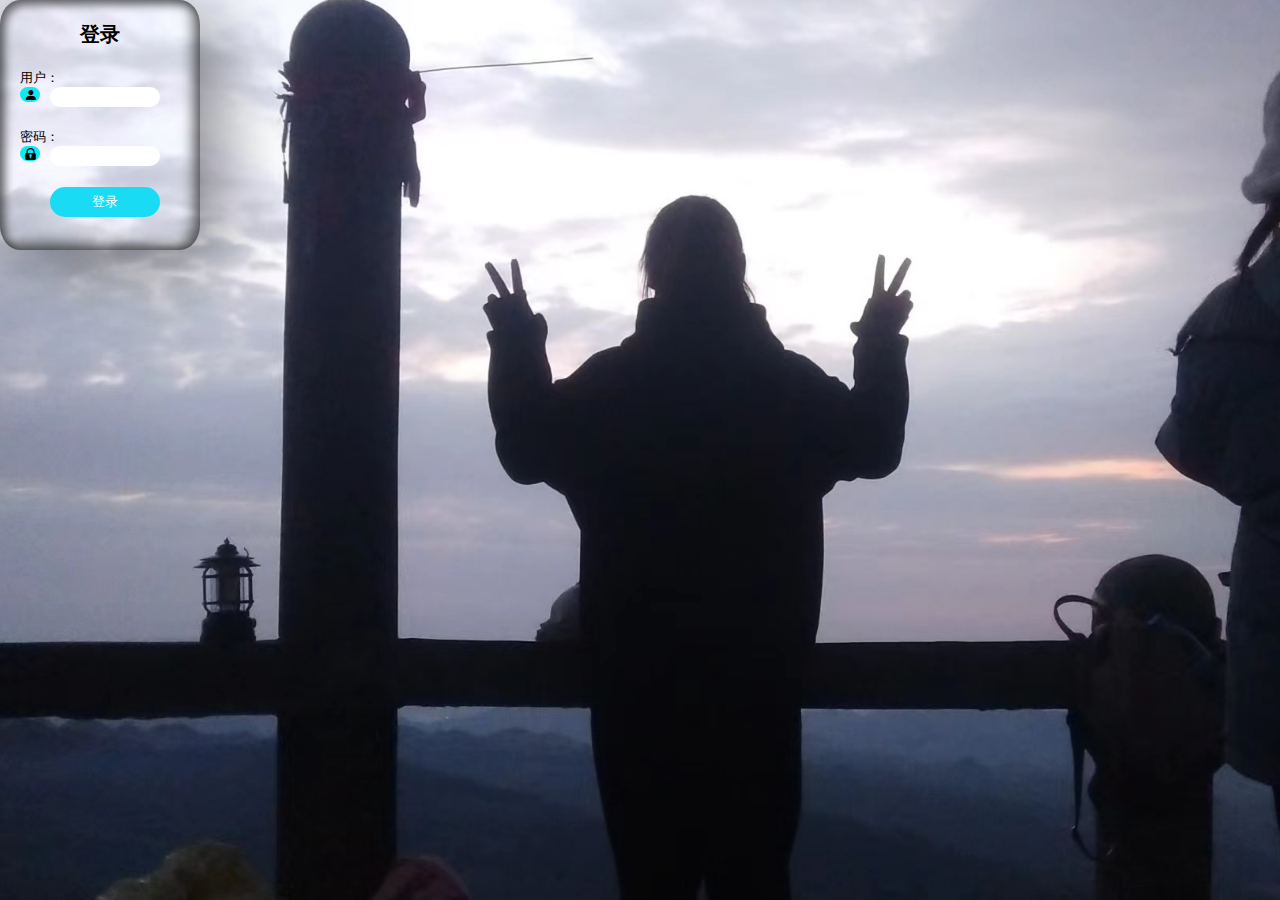
==== index.html @ adcac4fb "Add files via upload" ====
<!DOCTYPE html>
<html lang="en">
<head>
    <meta charset="UTF-8">
    <meta http-equiv="X-UA-Compatible" content="IE=edge">
    <meta name="viewport" content="width=device-width, initial-scale=1.0">
    <title>Document</title>
    <link rel="stylesheet" href="style.css">
    <link rel="stylesheet" href="./font_gih03m44dtp/iconfont.css">
    <link rel="stylesheet" href="./font_hqxbgt54czu/iconfont.css">
    <script src="./jquery-2.1.1.min.js"></script>
    <script src="./login.js"></script>
</head>
<body>
    <div class="content">
        <!-- <form action="" method="get"> -->
            <div class="zhuce">
                <span>登录</span>
            </div>
            <div class="yonghu">
                <span>用户：</span>
                <div class="yonghu-item">
                    <div class="icon">
                        <span class="iconfont icon-yonghu"></span>
                    </div>
                    <input id="username" type="number" style="height: 5px;">
                </div>
            </div>
            <div class="password">
                <span>密码：</span>
                <div class="password-item">
                    <div class="icon1">
                        <span class="iconfont icon-icomima"></span>
                    </div>
                    <input type="password" name="" id="pass1" style="height: 10px;">
                </div>
            </div>
            <div class="dlinput">
                <button type="submit" value="登录" style="width: 110px;" id="btn_login" onclick="login()">登录</button>
            </div>
        <!-- </form> -->
    </div>
</body>
</html>
---- style.css ----
body{
    background-image: url(./2.png);
    background-repeat: no-repeat;
    background-position: center center;
    background-size: cover;
    display: flex;
    justify-content: left;
    align-items: top;
    width: 100%;
    height: 100vh;
}
*{
    margin: 0px;
    padding: 0px;
}
.content{
    position: relative;
    display: flex;
    width: 160px;
    height: 210px;
    flex-direction: column;
    border-radius: 10%;
    box-shadow: 25px 25px 75px rgba(0, 0, 0, 0.25),
    10px 10px 70px rgba(0, 0, 0, 0.25),
    inset 5px 5px 10px rgba(0, 0, 0, 0.5),
    inset 5px 5px 20px #ffffff33,
    inset -5px -5px 15px rgba(0, 0, 0, 0.75);
    padding: 20px;
}
form{
    position: relative;
    width: 100%;
}
.zhuce{
    justify-content: center;
    align-items: center;
    display: flex;
    margin-top: 0px;
    font-size: 15pt;
    margin-bottom: 0px;
    font-weight: 600;
}
.content .zhuce span{
    margin-top: 1px;
}
.yonghu{
    position: relative;
    justify-content: center;
    align-items: center;
    margin-top: 20px;
    margin-bottom: 10px;
    margin-left: 0px;
}
.yonghu span{
    display: inline-block;
    font-size: 10pt;
}
.yonghu .yonghu-item{
    display: flex;
}
.yonghu .yonghu-item .icon{
    position:relative;
    display: flex;
    width: 20px;
    height: 15px;
    justify-content: center;
    align-items: center;
    background-color: rgb(16, 233, 241);
    border-radius: 30px;
}
.yonghu .yonghu-item input{
    font-size: 10pt;
    width: 100px;
    min-height: 10px;
    border: none;
    outline: none;
    border-radius: 30px;
    margin-left: 10px;
    padding: 5px;
}
.password{
    position: relative;
    margin-left: 50px;
    justify-content: center;
    align-items: center;
    margin-top: 10px;
    margin-bottom: 1px;
    margin-left: 0px;
}
.password span{
    font-size: 10pt;
}
.password .password-item{
    display: flex;
}
.password .password-item .icon1{
    position: relative;
    display: flex;
    justify-content: center;
    align-items: center;
    width: 20px;
    height: 15px;
    background-color: rgb(11, 234, 246);
    border-radius: 30px;
}
.password .password-item input{
    font-size: 10pt;
    border: none;
    outline: none;
    width: 100px;
    min-height: 10px;
    border-radius: 30px;
    margin-left: 10px;
    padding: 5px;
}
.dlinput{
    justify-content: center;
    align-items: center;
    display: flex;
    margin-bottom: 10px;
}
.dlinput button{
    text-align: center;
    color: white;
    background-color: rgb(26, 219, 244);
    border: none;
    width: 200px;
    margin-top: 20px;
    margin-left: 10px;
    height: 30px;
    border-radius: 30px;
    cursor: pointer;
    text-decoration: none;
    font-size: 10pt;
}
.btnzc{
    position: relative;
    display: flex;
    margin-top: 20px;
}
.btnzc .logs{
    width: 100px;
    height: 40px;
    font-size: 15pt;
    background-color: aquamarine;
    border: none;
    outline: none;
    border-radius: 30px;
    cursor: pointer;
    margin-top: 15px;
    margin-left: 50px;
}
.btnzc .forget{
    background-color: transparent;
    border-style: none;
    font-size: 15pt;
    margin-left: 100px;
    cursor: pointer;
}
---- font_gih03m44dtp/iconfont.css ----
@font-face {
  font-family: "iconfont"; /* Project id  */
  src: url('iconfont.ttf?t=1672712544494') format('truetype');
}

.iconfont {
  font-family: "iconfont" !important;
  font-size: 16px;
  font-style: normal;
  -webkit-font-smoothing: antialiased;
  -moz-osx-font-smoothing: grayscale;
}

.icon-yonghu:before {
  content: "\e8c8";
}
---- font_hqxbgt54czu/iconfont.css ----
@font-face {
  font-family: "iconfont"; /* Project id  */
  src: url('iconfont.ttf?t=1672713983162') format('truetype');
}

.iconfont {
  font-family: "iconfont" !important;
  font-size: 16px;
  font-style: normal;
  -webkit-font-smoothing: antialiased;
  -moz-osx-font-smoothing: grayscale;
}

.icon-icomima:before {
  content: "\e677";
}
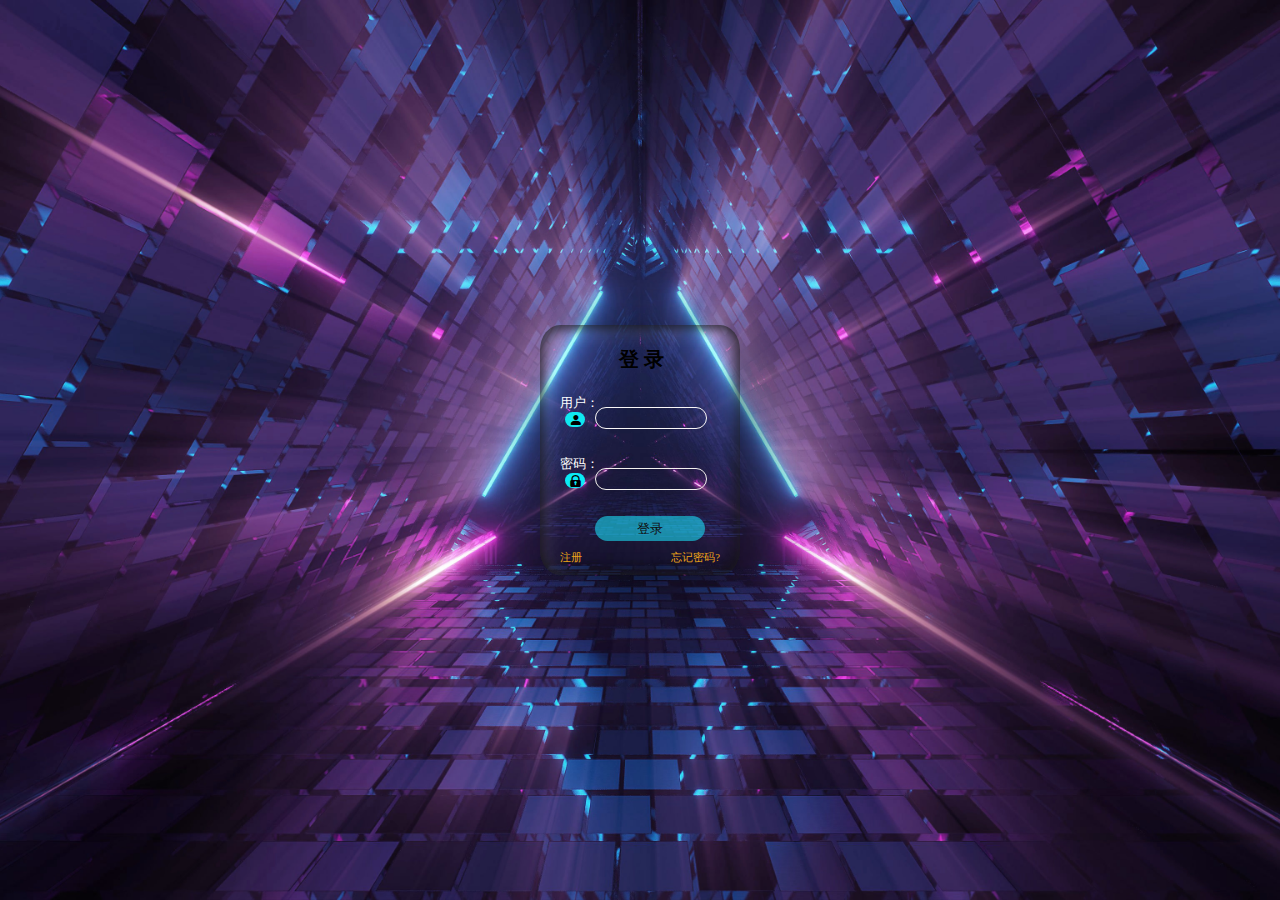
==== commit d776f602: "Add files via upload" ====
--- a/index.html
+++ b/index.html
@@ -5,10 +5,10 @@
     <meta http-equiv="X-UA-Compatible" content="IE=edge">
     <meta name="viewport" content="width=device-width, initial-scale=1.0">
     <title>Document</title>
-    <link rel="stylesheet" href="style.css">
+    <link rel="stylesheet" href="./登录/style.css">
     <link rel="stylesheet" href="./font_gih03m44dtp/iconfont.css">
     <link rel="stylesheet" href="./font_hqxbgt54czu/iconfont.css">
-    <script src="./jquery-2.1.1.min.js"></script>
+    <script src="./登录/jquery-2.1.1.min.js"></script>
     <script src="./login.js"></script>
 </head>
 <body>
@@ -18,16 +18,16 @@
                 <span>登录</span>
             </div>
             <div class="yonghu">
-                <span>用户：</span>
+                <span style="color: white;position: relative;left: -5px;">用户：</span>
                 <div class="yonghu-item">
                     <div class="icon">
                         <span class="iconfont icon-yonghu"></span>
                     </div>
-                    <input id="username" type="number" style="height: 5px;">
+                    <input id="username" type="text" style="height: 5px;">
                 </div>
             </div>
             <div class="password">
-                <span>密码：</span>
+                <span style="color: white;position: relative;left: -5px;">密码：</span>
                 <div class="password-item">
                     <div class="icon1">
                         <span class="iconfont icon-icomima"></span>
@@ -38,6 +38,10 @@
             <div class="dlinput">
                 <button type="submit" value="登录" style="width: 110px;" id="btn_login" onclick="login()">登录</button>
             </div>
+            <div class="bottZW">
+                <a href="">注册</a>
+                <a href="">忘记密码?</a>
+            </div>
         <!-- </form> -->
     </div>
 </body>
--- a/登录/style.css
+++ b/登录/style.css
@@ -0,0 +1,187 @@
+body{
+    background-image: url(../img/tu.jpg);
+    background-repeat: no-repeat;
+    background-position: center center;
+    background-size: cover;
+    display: flex;
+    justify-content: center;
+    align-items: center;
+    width: 100%;
+    height: 100vh;
+}
+*{
+    margin: 0px;
+    padding: 0px;
+}
+.content{
+    position: relative;
+    display: flex;
+    width: 160px;
+    height: 210px;
+    flex-direction: column;
+    border-radius: 10%;
+    box-shadow: 25px 25px 75px rgba(0, 0, 0, 0.25),
+    10px 10px 70px rgba(0, 0, 0, 0.25),
+    inset 5px 5px 10px rgba(0, 0, 0, 0.5),
+    inset 5px 5px 20px #ffffff33,
+    inset -5px -5px 15px rgba(0, 0, 0, 0.75);
+    padding: 20px;
+}
+form{
+    position: relative;
+    width: 100%;
+}
+.zhuce{
+    justify-content: center;
+    align-items: center;
+    display: flex;
+    margin-top: 0px;
+    font-size: 15pt;
+    margin-bottom: 0px;
+    font-weight: 600;
+}
+.content .zhuce span{
+    margin-top: 1px;
+    letter-spacing: 5px;
+    position: relative;
+    left: 4px;
+}
+.yonghu{
+    position: relative;
+    justify-content: center;
+    align-items: center;
+    margin-top: 20px;
+    margin-bottom: 10px;
+    margin-left: 5px;
+}
+.yonghu span{
+    display: inline-block;
+    font-size: 10pt;
+}
+.yonghu .yonghu-item{
+    display: flex;
+}
+.yonghu .yonghu-item .icon{
+    position:relative;
+    display: flex;
+    width: 20px;
+    height: 15px;
+    justify-content: center;
+    align-items: center;
+    background-color: rgb(16, 233, 241);
+    border-radius: 30px;
+    color: black;
+}
+.yonghu .yonghu-item input{
+    font-size: 10pt;
+    width: 100px;
+    min-height: 10px;
+    border: 1.5px solid rgb(249, 247, 247);
+    outline: none;
+    border-radius: 30px;
+    margin-left: 10px;
+    padding: 5px;
+    background-color: transparent;
+    position: relative;
+    top: -5px;
+    color: white;
+}
+.password{
+    position: relative;
+    margin-left: 50px;
+    justify-content: center;
+    align-items: center;
+    margin-top: 10px;
+    margin-bottom: 1px;
+    margin-left: 5px;
+}
+.password span{
+    font-size: 10pt;
+}
+.password .password-item{
+    display: flex;
+}
+.password .password-item .icon1{
+    position: relative;
+    display: flex;
+    justify-content: center;
+    align-items: center;
+    width: 20px;
+    height: 15px;
+    background-color: rgb(11, 234, 246);
+    border-radius: 30px;
+}
+.password .password-item input{
+    font-size: 10pt;
+    border: 1.5px solid rgb(243, 241, 238);
+    outline: none;
+    width: 100px;
+    min-height: 10px;
+    border-radius: 30px;
+    margin-left: 10px;
+    padding: 5px;
+    background-color: transparent;
+    position: relative;
+    top: -5px;
+    color: white;
+}
+.dlinput{
+    justify-content: center;
+    align-items: center;
+    display: flex;
+    margin-bottom: 5px;
+    margin-left: 10px;
+}
+.dlinput button{
+    text-align: center;
+    color: rgb(17, 11, 11);
+    background-color: rgba(26, 219, 244,.6);
+    border: none;
+    width: 200px;
+    margin-top: 20px;
+    margin-left: 10px;
+    height: 25px;
+    border-radius: 30px;
+    cursor: pointer;
+    text-decoration: none;
+    font-size: 10pt;
+    margin-bottom: 5px;
+}
+.btnzc{
+    position: relative;
+    display: flex;
+    margin-top: 20px;
+}
+.btnzc .logs{
+    width: 100px;
+    height: 40px;
+    font-size: 15pt;
+    background-color: aquamarine;
+    border: none;
+    outline: none;
+    border-radius: 30px;
+    cursor: pointer;
+    margin-top: 15px;
+    margin-left: 50px;
+}
+.btnzc .forget{
+    background-color: transparent;
+    border-style: none;
+    font-size: 15pt;
+    margin-left: 100px;
+    cursor: pointer;
+}
+.content .bottZW{
+    display: flex;
+    justify-content: space-between;
+}
+.content .bottZW a{
+    text-decoration: none;
+    font-size: 8pt;
+}
+.content .bottZW a:visited{
+    color: rgb(237, 163, 24);
+}
+.content .bottZW a:hover{
+    color: white;
+}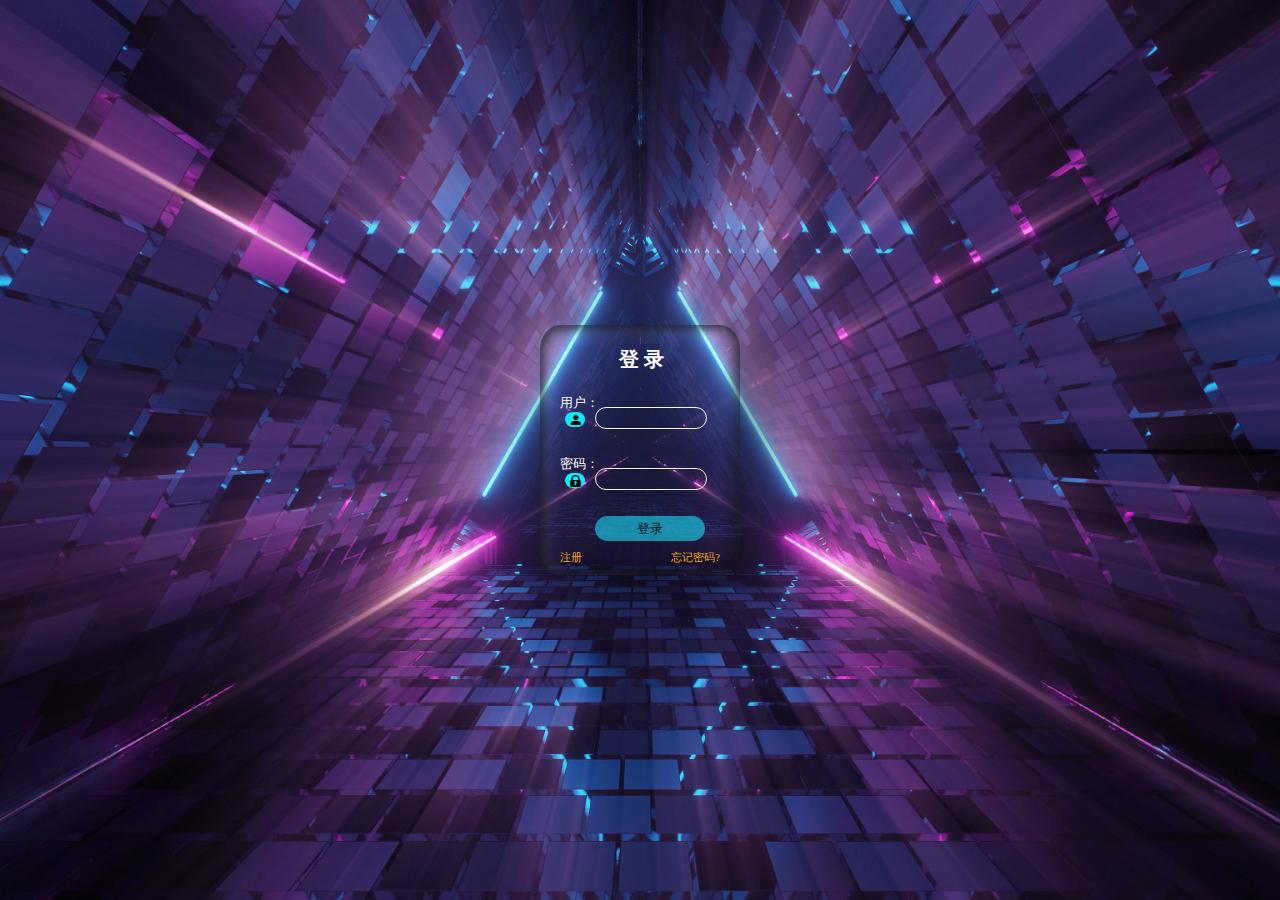
==== commit d809a7ba: "Update index.html" ====
--- a/index.html
+++ b/index.html
@@ -4,7 +4,7 @@
     <meta charset="UTF-8">
     <meta http-equiv="X-UA-Compatible" content="IE=edge">
     <meta name="viewport" content="width=device-width, initial-scale=1.0">
-    <title>Document</title>
+    <title>登录界面</title>
     <link rel="stylesheet" href="./登录/style.css">
     <link rel="stylesheet" href="./font_gih03m44dtp/iconfont.css">
     <link rel="stylesheet" href="./font_hqxbgt54czu/iconfont.css">
@@ -45,4 +45,4 @@
         <!-- </form> -->
     </div>
 </body>
-</html>+</html>
--- a/登录/style.css
+++ b/登录/style.css
@@ -45,6 +45,7 @@
     letter-spacing: 5px;
     position: relative;
     left: 4px;
+    color: white;
 }
 .yonghu{
     position: relative;
@@ -184,4 +185,4 @@
 }
 .content .bottZW a:hover{
     color: white;
-}+}
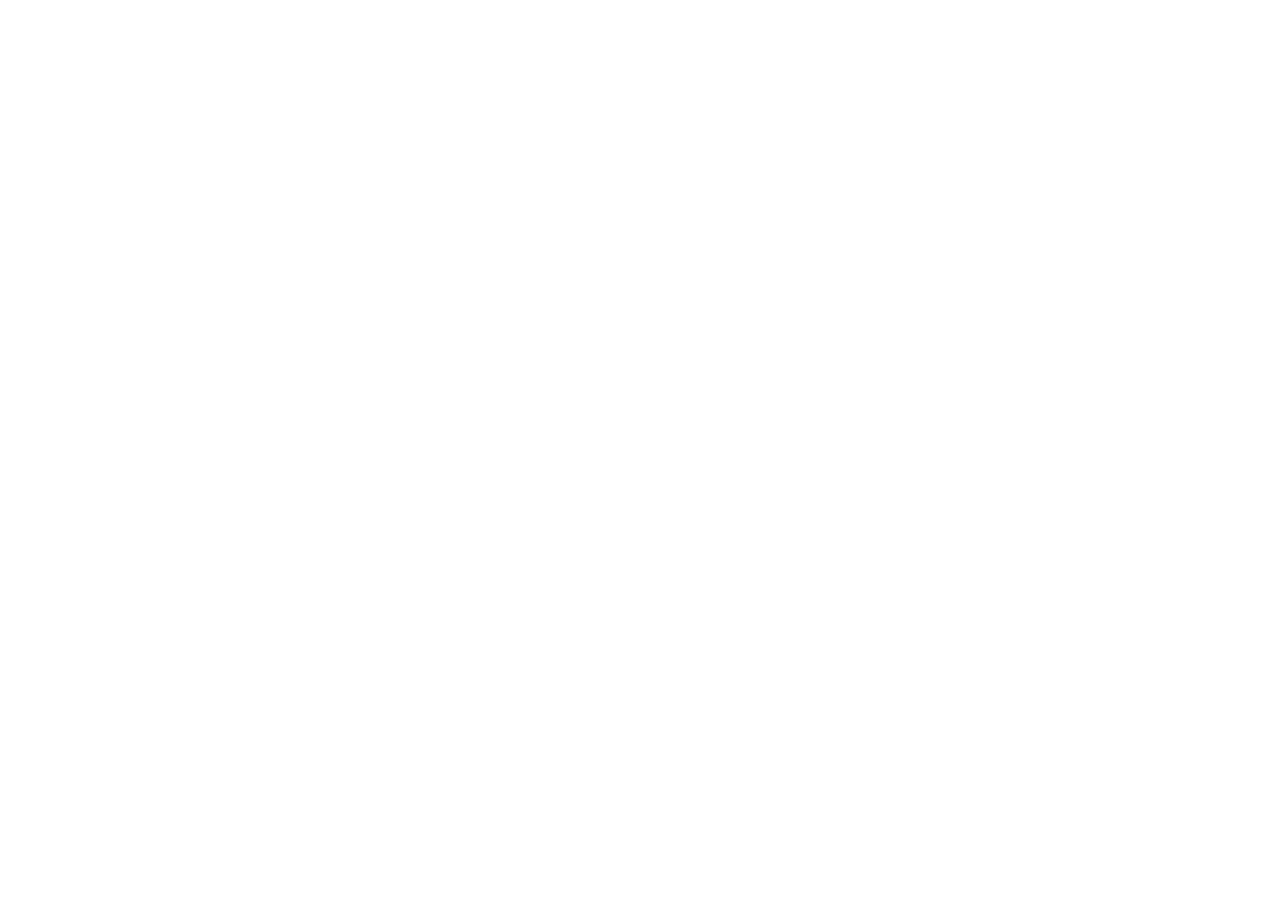
==== commit 9ca06f33: "Update index.html" ====
--- a/index.html
+++ b/index.html
@@ -1,48 +1,80 @@
 <!DOCTYPE html>
 <html lang="en">
+
 <head>
     <meta charset="UTF-8">
     <meta http-equiv="X-UA-Compatible" content="IE=edge">
     <meta name="viewport" content="width=device-width, initial-scale=1.0">
-    <title>登录界面</title>
-    <link rel="stylesheet" href="./登录/style.css">
-    <link rel="stylesheet" href="./font_gih03m44dtp/iconfont.css">
-    <link rel="stylesheet" href="./font_hqxbgt54czu/iconfont.css">
-    <script src="./登录/jquery-2.1.1.min.js"></script>
-    <script src="./login.js"></script>
+    <title>Document</title>
+    <style>
+        body {
+            margin: 0;
+        }
+    </style>
 </head>
+
 <body>
-    <div class="content">
-        <!-- <form action="" method="get"> -->
-            <div class="zhuce">
-                <span>登录</span>
-            </div>
-            <div class="yonghu">
-                <span style="color: white;position: relative;left: -5px;">用户：</span>
-                <div class="yonghu-item">
-                    <div class="icon">
-                        <span class="iconfont icon-yonghu"></span>
-                    </div>
-                    <input id="username" type="text" style="height: 5px;">
-                </div>
-            </div>
-            <div class="password">
-                <span style="color: white;position: relative;left: -5px;">密码：</span>
-                <div class="password-item">
-                    <div class="icon1">
-                        <span class="iconfont icon-icomima"></span>
-                    </div>
-                    <input type="password" name="" id="pass1" style="height: 10px;">
-                </div>
-            </div>
-            <div class="dlinput">
-                <button type="submit" value="登录" style="width: 110px;" id="btn_login" onclick="login()">登录</button>
-            </div>
-            <div class="bottZW">
-                <a href="">注册</a>
-                <a href="">忘记密码?</a>
-            </div>
-        <!-- </form> -->
-    </div>
+    <script type="module">
+        import * as THREE from 'https://threejsfundamentals.org/threejs/resources/threejs/r122/build/three.module.js';
+        import { OrbitControls } from 'https://threejsfundamentals.org/threejs/resources/threejs/r122/examples/jsm/controls/OrbitControls.js';
+        import { GLTFLoader } from 'https://threejsfundamentals.org/threejs/resources/threejs/r122/examples/jsm/loaders/GLTFLoader.js';
+
+        let scene, camera, renderer;
+
+        const init = () => {
+            scene = new THREE.Scene();
+            scene.background = new THREE.Color('black');
+
+            renderer = new THREE.WebGLRenderer({ antialias: true });
+            renderer.setSize(window.innerWidth, window.innerHeight);
+            document.body.appendChild(renderer.domElement);
+
+            const aspect = window.innerWidth / window.innerHeight;
+            camera = new THREE.PerspectiveCamera(60, aspect, 0.01, 5000);
+            camera.position.y = (90 / 180) * Math.PI;
+            camera.position.set(0, 0, 6);
+
+            const ambientLight = new THREE.AmbientLight(0xaaaaaa, 10);
+            scene.add(ambientLight);
+
+            // const ambientLight = new THREE.AmbientLight(0xaaaaaa, 0.5);
+            // scene.add(ambientLight);
+
+            const directionalLight = new THREE.DirectionalLight(0xffffff, 5);
+            directionalLight.position.set(1, 1, 1);
+            scene.add(directionalLight);
+
+            const pointLight = new THREE.PointLight(0xffffff, 5);
+            pointLight.position.set(0, 10, 0);
+            scene.add(pointLight);
+
+            const controls = new OrbitControls(camera, renderer.domElement);
+            controls.addEventListener("change", () => {
+                renderer.render(scene, camera)
+            });
+
+            const loader = new GLTFLoader();
+            loader.load("./monkey04.glb", (result) => {
+                result.scene.traverse((child) => {
+                    if (child.isMesh) {
+                        const geometry = child.geometry;
+                        if (geometry.isBufferGeometry) {
+                            geometry.computeVertexNormals();
+                        }
+                    }
+                });
+                scene.add(result.scene);
+                animate();
+            });
+        };
+
+        const animate = () => {
+            renderer.render(scene, camera);
+            requestAnimationFrame(animate);
+        };
+
+        init();
+    </script>
 </body>
+
 </html>
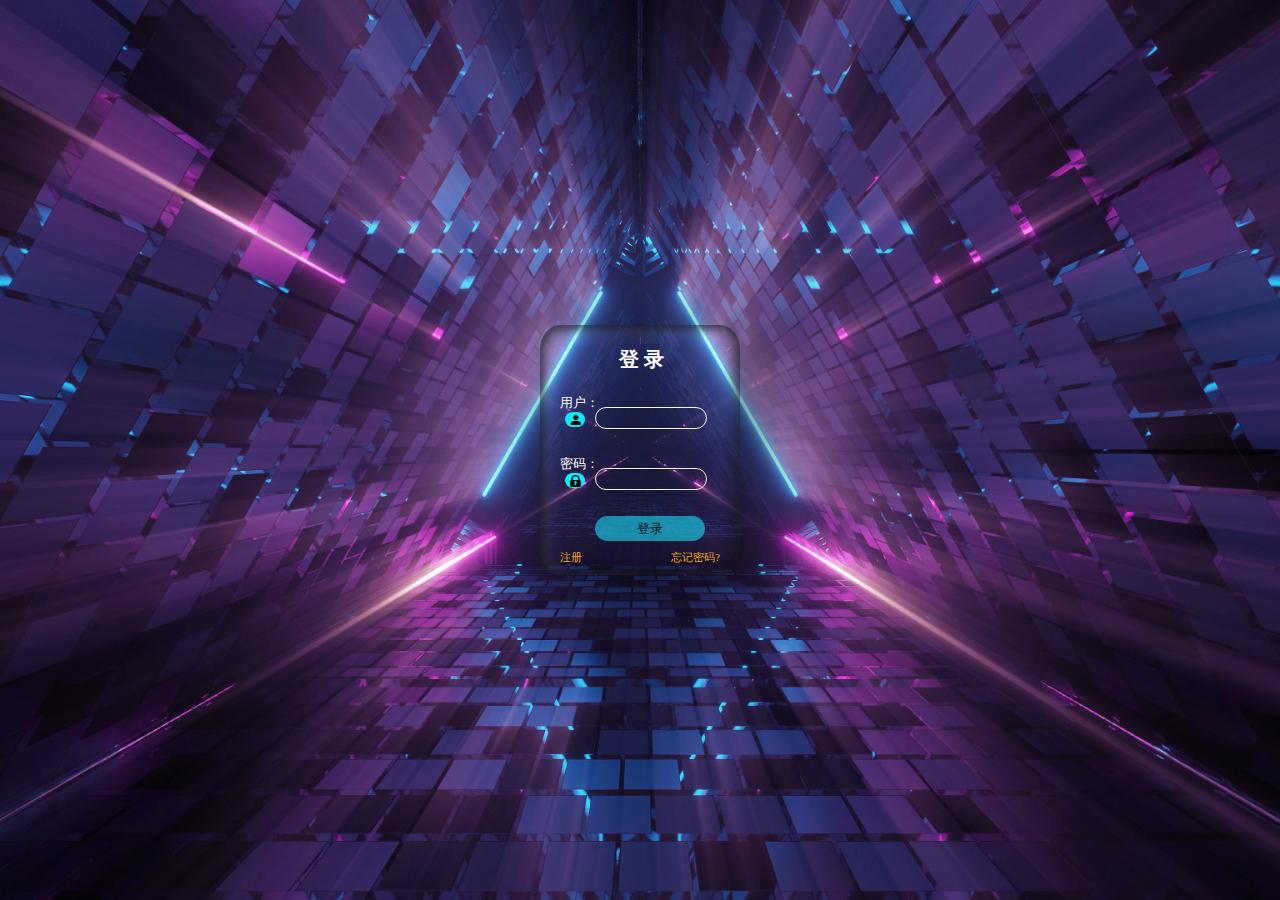
==== commit 3be3f044: "Update index.html" ====
--- a/index.html
+++ b/index.html
@@ -1,80 +1,48 @@
 <!DOCTYPE html>
 <html lang="en">
-
 <head>
     <meta charset="UTF-8">
     <meta http-equiv="X-UA-Compatible" content="IE=edge">
     <meta name="viewport" content="width=device-width, initial-scale=1.0">
-    <title>Document</title>
-    <style>
-        body {
-            margin: 0;
-        }
-    </style>
+    <title>登录界面</title>
+    <link rel="stylesheet" href="./登录/style.css">
+    <link rel="stylesheet" href="./font_gih03m44dtp/iconfont.css">
+    <link rel="stylesheet" href="./font_hqxbgt54czu/iconfont.css">
+    <script src="./登录/jquery-2.1.1.min.js"></script>
+    <script src="./login.js"></script>
 </head>
-
 <body>
-    <script type="module">
-        import * as THREE from 'https://threejsfundamentals.org/threejs/resources/threejs/r122/build/three.module.js';
-        import { OrbitControls } from 'https://threejsfundamentals.org/threejs/resources/threejs/r122/examples/jsm/controls/OrbitControls.js';
-        import { GLTFLoader } from 'https://threejsfundamentals.org/threejs/resources/threejs/r122/examples/jsm/loaders/GLTFLoader.js';
-
-        let scene, camera, renderer;
-
-        const init = () => {
-            scene = new THREE.Scene();
-            scene.background = new THREE.Color('black');
-
-            renderer = new THREE.WebGLRenderer({ antialias: true });
-            renderer.setSize(window.innerWidth, window.innerHeight);
-            document.body.appendChild(renderer.domElement);
-
-            const aspect = window.innerWidth / window.innerHeight;
-            camera = new THREE.PerspectiveCamera(60, aspect, 0.01, 5000);
-            camera.position.y = (90 / 180) * Math.PI;
-            camera.position.set(0, 0, 6);
-
-            const ambientLight = new THREE.AmbientLight(0xaaaaaa, 10);
-            scene.add(ambientLight);
-
-            // const ambientLight = new THREE.AmbientLight(0xaaaaaa, 0.5);
-            // scene.add(ambientLight);
-
-            const directionalLight = new THREE.DirectionalLight(0xffffff, 5);
-            directionalLight.position.set(1, 1, 1);
-            scene.add(directionalLight);
-
-            const pointLight = new THREE.PointLight(0xffffff, 5);
-            pointLight.position.set(0, 10, 0);
-            scene.add(pointLight);
-
-            const controls = new OrbitControls(camera, renderer.domElement);
-            controls.addEventListener("change", () => {
-                renderer.render(scene, camera)
-            });
-
-            const loader = new GLTFLoader();
-            loader.load("./monkey04.glb", (result) => {
-                result.scene.traverse((child) => {
-                    if (child.isMesh) {
-                        const geometry = child.geometry;
-                        if (geometry.isBufferGeometry) {
-                            geometry.computeVertexNormals();
-                        }
-                    }
-                });
-                scene.add(result.scene);
-                animate();
-            });
-        };
-
-        const animate = () => {
-            renderer.render(scene, camera);
-            requestAnimationFrame(animate);
-        };
-
-        init();
-    </script>
+    <div class="content">
+        <!-- <form action="" method="get"> -->
+            <div class="zhuce">
+                <span>登录</span>
+            </div>
+            <div class="yonghu">
+                <span style="color: white;position: relative;left: -5px;">用户：</span>
+                <div class="yonghu-item">
+                    <div class="icon">
+                        <span class="iconfont icon-yonghu"></span>
+                    </div>
+                    <input id="username" type="text" style="height: 5px;">
+                </div>
+            </div>
+            <div class="password">
+                <span style="color: white;position: relative;left: -5px;">密码：</span>
+                <div class="password-item">
+                    <div class="icon1">
+                        <span class="iconfont icon-icomima"></span>
+                    </div>
+                    <input type="password" name="" id="pass1" style="height: 10px;">
+                </div>
+            </div>
+            <div class="dlinput">
+                <button type="submit" value="登录" style="width: 110px;" id="btn_login" onclick="login()">登录</button>
+            </div>
+            <div class="bottZW">
+                <a href="">注册</a>
+                <a href="">忘记密码?</a>
+            </div>
+        <!-- </form> -->
+    </div>
 </body>
-
 </html>
--- a/登录/style.css
+++ b/登录/style.css
@@ -0,0 +1,188 @@
+body{
+    background-image: url(../img/tu.jpg);
+    background-repeat: no-repeat;
+    background-position: center center;
+    background-size: cover;
+    display: flex;
+    justify-content: center;
+    align-items: center;
+    width: 100%;
+    height: 100vh;
+}
+*{
+    margin: 0px;
+    padding: 0px;
+}
+.content{
+    position: relative;
+    display: flex;
+    width: 160px;
+    height: 210px;
+    flex-direction: column;
+    border-radius: 10%;
+    box-shadow: 25px 25px 75px rgba(0, 0, 0, 0.25),
+    10px 10px 70px rgba(0, 0, 0, 0.25),
+    inset 5px 5px 10px rgba(0, 0, 0, 0.5),
+    inset 5px 5px 20px #ffffff33,
+    inset -5px -5px 15px rgba(0, 0, 0, 0.75);
+    padding: 20px;
+}
+form{
+    position: relative;
+    width: 100%;
+}
+.zhuce{
+    justify-content: center;
+    align-items: center;
+    display: flex;
+    margin-top: 0px;
+    font-size: 15pt;
+    margin-bottom: 0px;
+    font-weight: 600;
+}
+.content .zhuce span{
+    margin-top: 1px;
+    letter-spacing: 5px;
+    position: relative;
+    left: 4px;
+    color: white;
+}
+.yonghu{
+    position: relative;
+    justify-content: center;
+    align-items: center;
+    margin-top: 20px;
+    margin-bottom: 10px;
+    margin-left: 5px;
+}
+.yonghu span{
+    display: inline-block;
+    font-size: 10pt;
+}
+.yonghu .yonghu-item{
+    display: flex;
+}
+.yonghu .yonghu-item .icon{
+    position:relative;
+    display: flex;
+    width: 20px;
+    height: 15px;
+    justify-content: center;
+    align-items: center;
+    background-color: rgb(16, 233, 241);
+    border-radius: 30px;
+    color: black;
+}
+.yonghu .yonghu-item input{
+    font-size: 10pt;
+    width: 100px;
+    min-height: 10px;
+    border: 1.5px solid rgb(249, 247, 247);
+    outline: none;
+    border-radius: 30px;
+    margin-left: 10px;
+    padding: 5px;
+    background-color: transparent;
+    position: relative;
+    top: -5px;
+    color: white;
+}
+.password{
+    position: relative;
+    margin-left: 50px;
+    justify-content: center;
+    align-items: center;
+    margin-top: 10px;
+    margin-bottom: 1px;
+    margin-left: 5px;
+}
+.password span{
+    font-size: 10pt;
+}
+.password .password-item{
+    display: flex;
+}
+.password .password-item .icon1{
+    position: relative;
+    display: flex;
+    justify-content: center;
+    align-items: center;
+    width: 20px;
+    height: 15px;
+    background-color: rgb(11, 234, 246);
+    border-radius: 30px;
+}
+.password .password-item input{
+    font-size: 10pt;
+    border: 1.5px solid rgb(243, 241, 238);
+    outline: none;
+    width: 100px;
+    min-height: 10px;
+    border-radius: 30px;
+    margin-left: 10px;
+    padding: 5px;
+    background-color: transparent;
+    position: relative;
+    top: -5px;
+    color: white;
+}
+.dlinput{
+    justify-content: center;
+    align-items: center;
+    display: flex;
+    margin-bottom: 5px;
+    margin-left: 10px;
+}
+.dlinput button{
+    text-align: center;
+    color: rgb(17, 11, 11);
+    background-color: rgba(26, 219, 244,.6);
+    border: none;
+    width: 200px;
+    margin-top: 20px;
+    margin-left: 10px;
+    height: 25px;
+    border-radius: 30px;
+    cursor: pointer;
+    text-decoration: none;
+    font-size: 10pt;
+    margin-bottom: 5px;
+}
+.btnzc{
+    position: relative;
+    display: flex;
+    margin-top: 20px;
+}
+.btnzc .logs{
+    width: 100px;
+    height: 40px;
+    font-size: 15pt;
+    background-color: aquamarine;
+    border: none;
+    outline: none;
+    border-radius: 30px;
+    cursor: pointer;
+    margin-top: 15px;
+    margin-left: 50px;
+}
+.btnzc .forget{
+    background-color: transparent;
+    border-style: none;
+    font-size: 15pt;
+    margin-left: 100px;
+    cursor: pointer;
+}
+.content .bottZW{
+    display: flex;
+    justify-content: space-between;
+}
+.content .bottZW a{
+    text-decoration: none;
+    font-size: 8pt;
+}
+.content .bottZW a:visited{
+    color: rgb(237, 163, 24);
+}
+.content .bottZW a:hover{
+    color: white;
+}
--- a/font_gih03m44dtp/iconfont.css
+++ b/font_gih03m44dtp/iconfont.css
@@ -0,0 +1,17 @@
+@font-face {
+  font-family: "iconfont"; /* Project id  */
+  src: url('iconfont.ttf?t=1672712544494') format('truetype');
+}
+
+.iconfont {
+  font-family: "iconfont" !important;
+  font-size: 16px;
+  font-style: normal;
+  -webkit-font-smoothing: antialiased;
+  -moz-osx-font-smoothing: grayscale;
+}
+
+.icon-yonghu:before {
+  content: "\e8c8";
+}
+
--- a/font_hqxbgt54czu/iconfont.css
+++ b/font_hqxbgt54czu/iconfont.css
@@ -0,0 +1,17 @@
+@font-face {
+  font-family: "iconfont"; /* Project id  */
+  src: url('iconfont.ttf?t=1672713983162') format('truetype');
+}
+
+.iconfont {
+  font-family: "iconfont" !important;
+  font-size: 16px;
+  font-style: normal;
+  -webkit-font-smoothing: antialiased;
+  -moz-osx-font-smoothing: grayscale;
+}
+
+.icon-icomima:before {
+  content: "\e677";
+}
+
